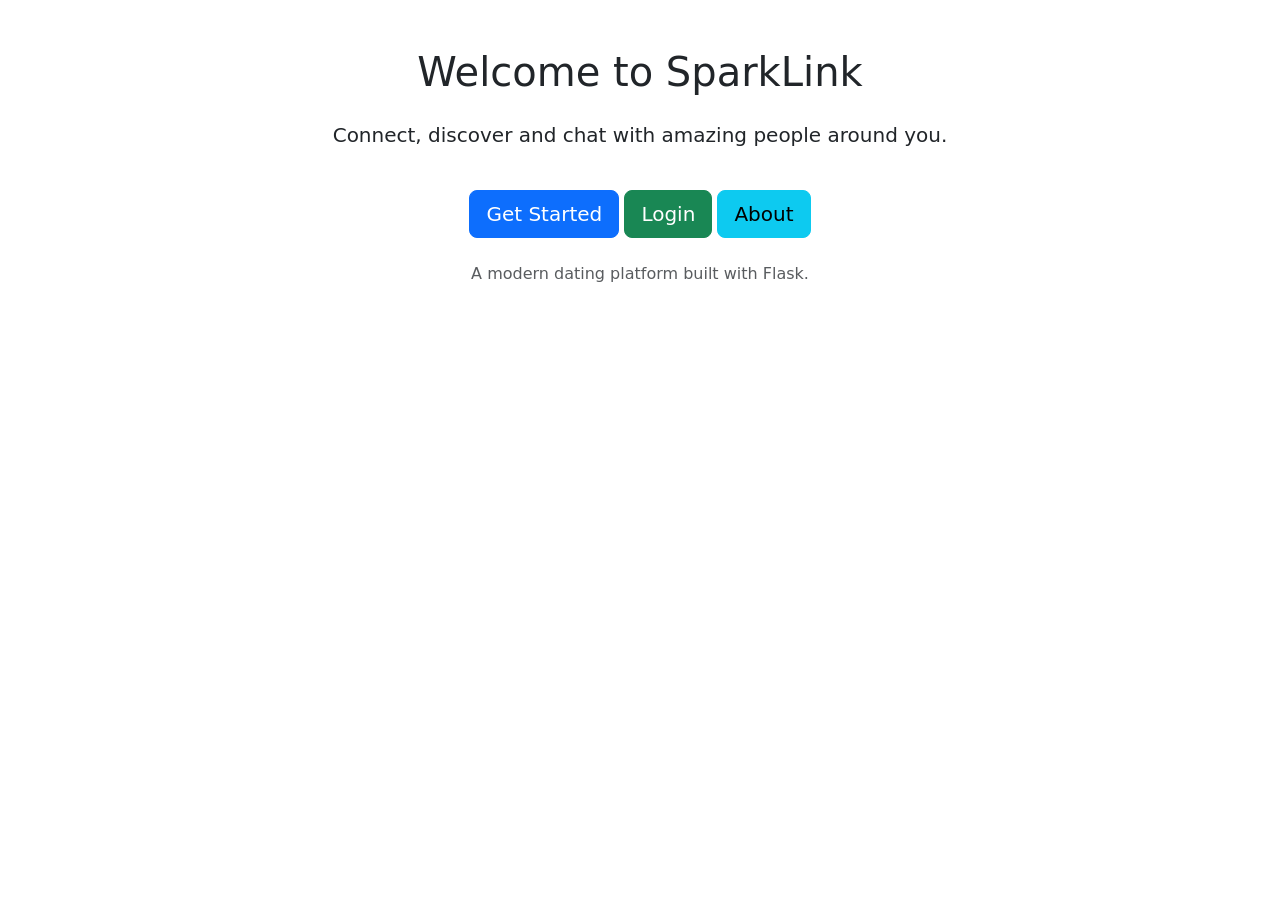
==== templates/index.html @ fca86929 "initial commit" ====
<!DOCTYPE html>
<html>

<head>

<title>SparkLink</title>

<link href="https://cdn.jsdelivr.net/npm/bootstrap@5.3.2/dist/css/bootstrap.min.css" rel="stylesheet">

</head>

<body class="container text-center mt-5">

<h1 class="mb-4">Welcome to SparkLink</h1>

<p class="lead">
Connect, discover and chat with amazing people around you.
</p>

<br>

<a href="/register" class="btn btn-primary btn-lg">Get Started</a>

<a href="/login" class="btn btn-success btn-lg">Login</a>

<a href="/about" class="btn btn-info btn-lg">About</a>

<br><br>

<p class="text-muted">
A modern dating platform built with Flask.
</p>

</body>

</html>
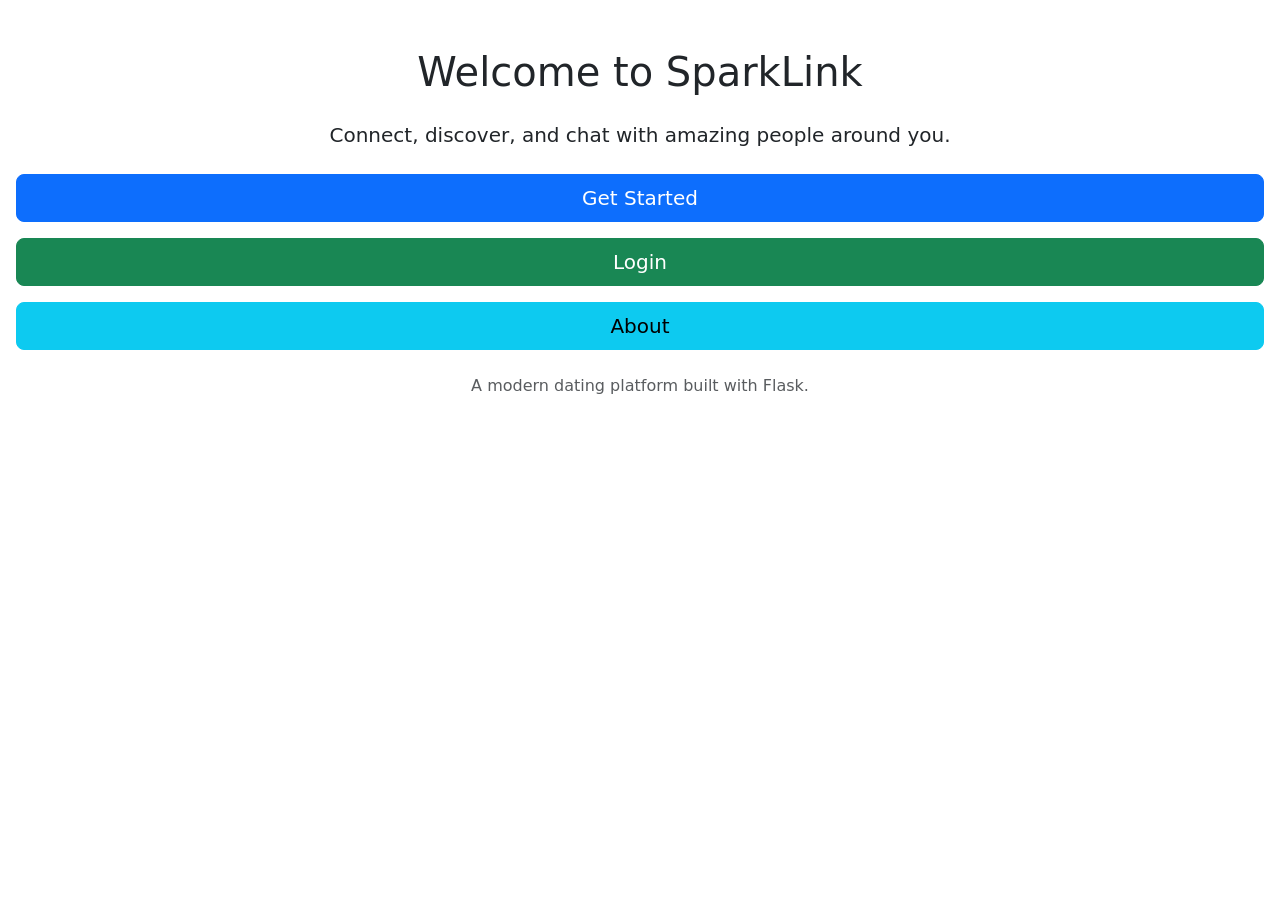
==== commit 09e1c0b2: "All templates mobile-friendly including chat" ====
--- a/templates/index.html
+++ b/templates/index.html
@@ -1,36 +1,23 @@
 <!DOCTYPE html>
-<html>
+<html lang="en">
+<head>
+  <meta charset="UTF-8">
+  <meta name="viewport" content="width=device-width, initial-scale=1">
+  <title>SparkLink</title>
+  <link href="https://cdn.jsdelivr.net/npm/bootstrap@5.3.2/dist/css/bootstrap.min.css" rel="stylesheet">
+</head>
+<body class="container-fluid text-center mt-5 px-3">
 
-<head>
+  <h1 class="mb-4">Welcome to SparkLink</h1>
+  <p class="lead mb-4">Connect, discover, and chat with amazing people around you.</p>
 
-<title>SparkLink</title>
+  <div class="d-grid gap-3 mb-4">
+    <a href="/register" class="btn btn-primary btn-lg">Get Started</a>
+    <a href="/login" class="btn btn-success btn-lg">Login</a>
+    <a href="/about" class="btn btn-info btn-lg">About</a>
+  </div>
 
-<link href="https://cdn.jsdelivr.net/npm/bootstrap@5.3.2/dist/css/bootstrap.min.css" rel="stylesheet">
-
-</head>
-
-<body class="container text-center mt-5">
-
-<h1 class="mb-4">Welcome to SparkLink</h1>
-
-<p class="lead">
-Connect, discover and chat with amazing people around you.
-</p>
-
-<br>
-
-<a href="/register" class="btn btn-primary btn-lg">Get Started</a>
-
-<a href="/login" class="btn btn-success btn-lg">Login</a>
-
-<a href="/about" class="btn btn-info btn-lg">About</a>
-
-<br><br>
-
-<p class="text-muted">
-A modern dating platform built with Flask.
-</p>
+  <p class="text-muted">A modern dating platform built with Flask.</p>
 
 </body>
-
 </html>
